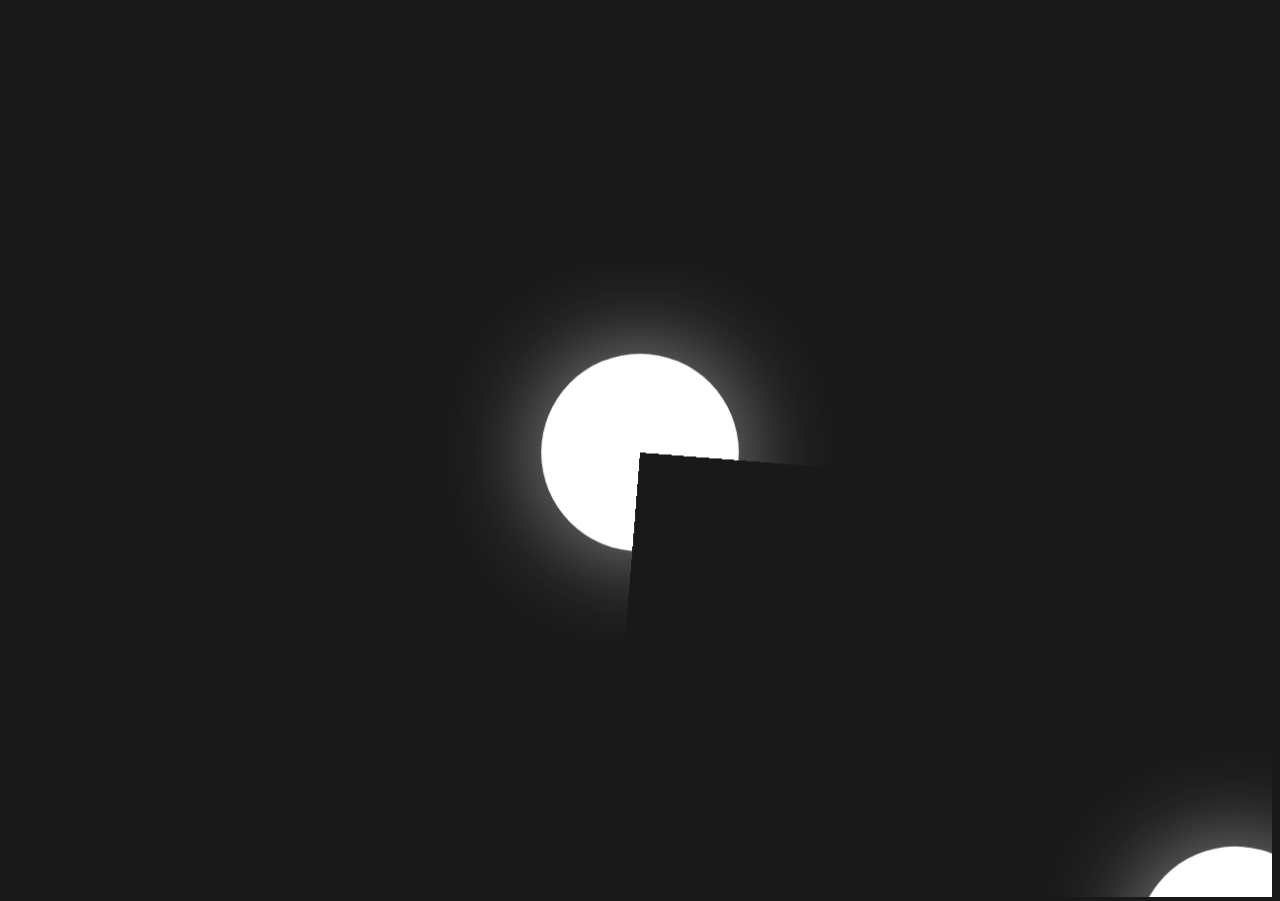
==== inner.html @ 24a371e4 "Add files via upload" ====
<!DOCTYPE html>
<html lang="en" >
<head>
  <meta charset="UTF-8">
  <title>Planet defense game</title>
  <link rel="stylesheet" href="https://public.codepenassets.com/css/reset-2.0.min.css">
  <link rel="stylesheet" href="./style.css">

</head>
<style>
  html {
    overflow: hidden;
    height: 100%;
    background: #191919;
    width: 100%;
}
        body{
          background: url('inner.jpg');
          /* Make image center */
            background-position: center center;

            /* Make image fixed */
            background-attachment: fixed;

            /* Not repeat images */
            background-repeat: no-repeat;

            /* Set background size auto */
            background-size: auto;
}
 @media only screen and (max-width: 767px) {
            body {
                background-image: url('inner.jpg');
                /* Make image center */
            background-position: center center;

            /* Make image fixed */
            background-attachment: fixed;

            /* Not repeat images */
            background-repeat: no-repeat;

            /* Set background size auto */
            background-size: auto;
            }
        }
    </style>
<body>
<!-- partial:index.partial.html -->
<body>
    <canvas id="canvas"></canvas>
    <a href="https://codepen.io/Loopez10/full/dMaVdQ" class="full-screen" target="_blank"></a>
</body>
<!-- partial -->
  <script  src="./script.js"></script>

</body>
</html>
---- style.css ----
#canvas {
    background: url('https://marclopezavila.github.io/planet-defense-game/img/space.jpg') no-repeat;
    width: 100%;
    height: 100%;
    background-size: cover;
}

#canvas.playing {
    cursor: url('https://marclopezavila.github.io/planet-defense-game/img/aim_red.png') 17.5 17.5,auto !important;
}
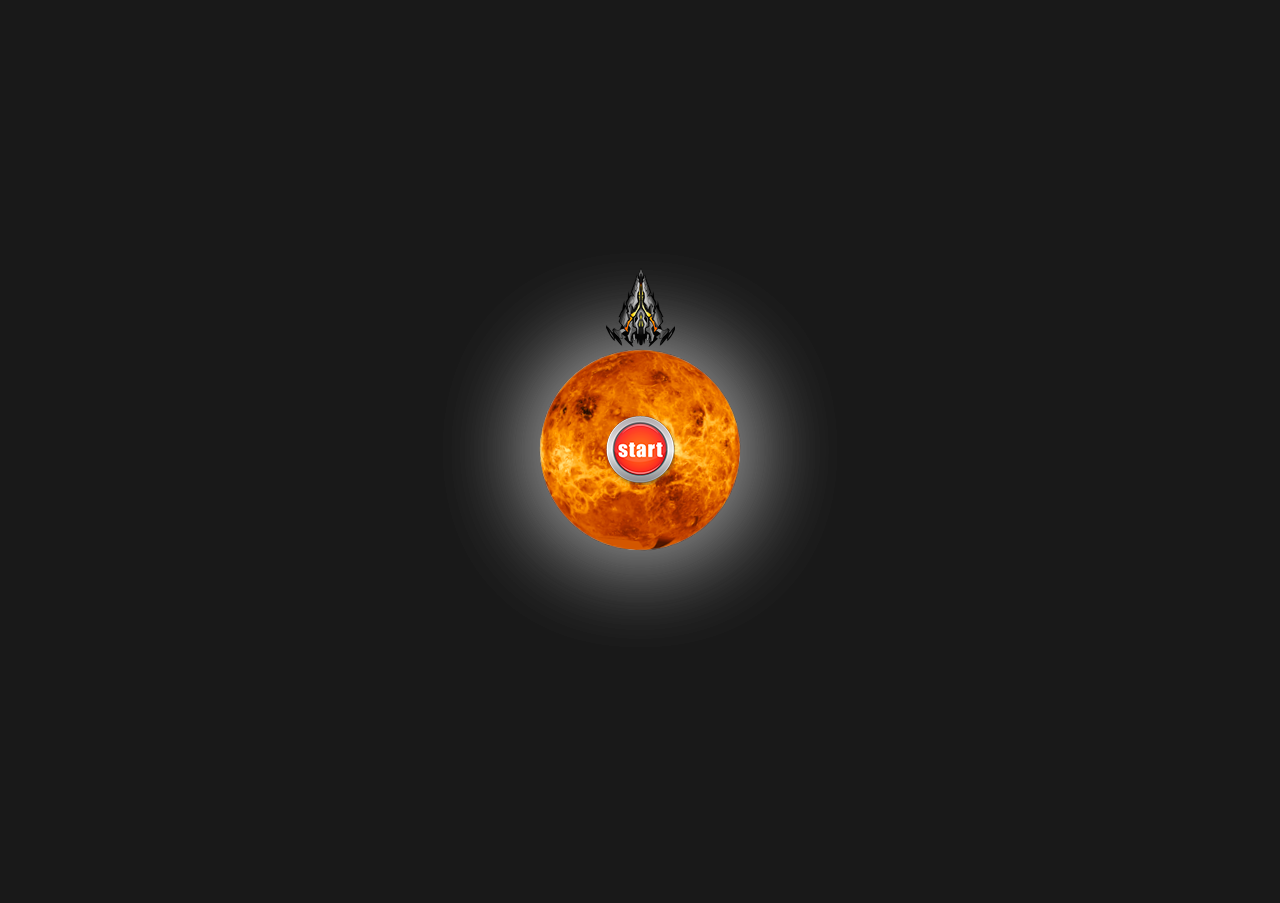
==== commit ee69fa31: "Add files via upload" ====
--- a/inner.html
+++ b/inner.html
@@ -3,7 +3,7 @@
 <head>
   <meta charset="UTF-8">
   <title>Planet defense game</title>
-  <link rel="stylesheet" href="https://public.codepenassets.com/css/reset-2.0.min.css">
+  <link rel="stylesheet" href="./main.css">
   <link rel="stylesheet" href="./style.css">
 
 </head>
--- a/main.css
+++ b/main.css
@@ -0,0 +1 @@
+html,body,div,span,applet,object,iframe,h1,h2,h3,h4,h5,h6,p,blockquote,pre,a,abbr,acronym,address,big,cite,code,del,dfn,em,img,ins,kbd,q,s,samp,small,strike,strong,sub,sup,tt,var,b,u,i,center,dl,dt,dd,ol,ul,li,fieldset,form,label,legend,table,caption,tbody,tfoot,thead,tr,th,td,article,aside,canvas,details,embed,figure,figcaption,footer,header,hgroup,menu,nav,output,ruby,section,summary,time,mark,audio,video{margin:0;padding:0;border:0;font-size:100%;font:inherit;vertical-align:baseline}article,aside,details,figcaption,figure,footer,header,hgroup,menu,nav,section{display:block}body{line-height:1}ol,ul{list-style:none}blockquote,q{quotes:none}blockquote:before,blockquote:after,q:before,q:after{content:'';content:none}table{border-collapse:collapse;border-spacing:0}